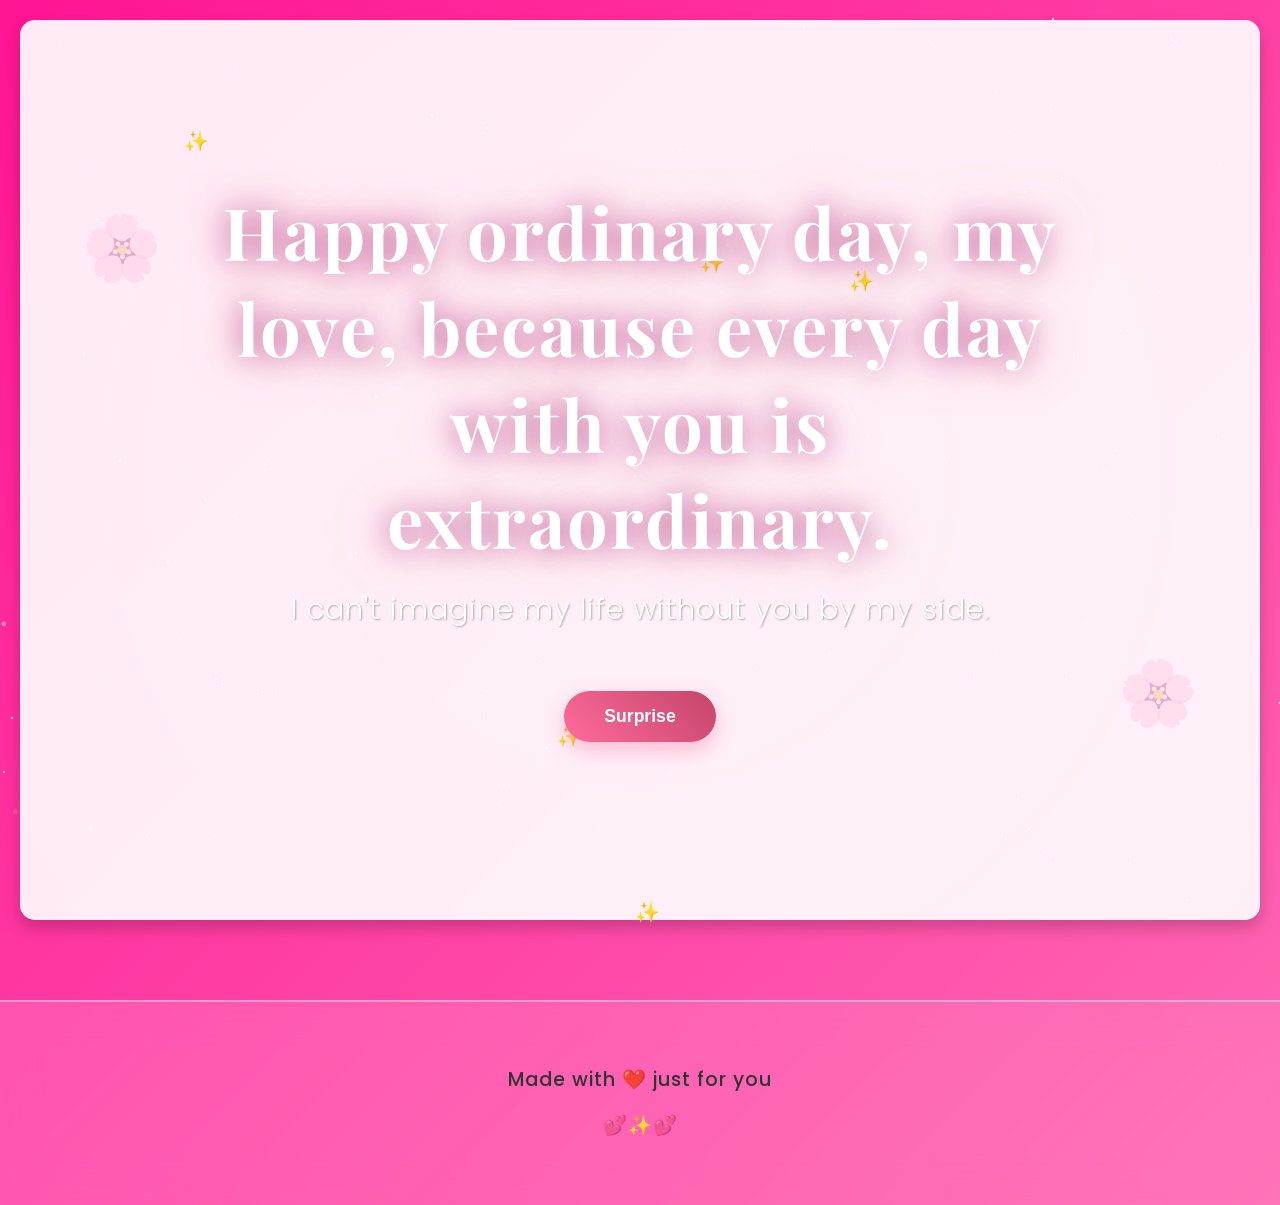
==== index.html @ 8cf5f3b3 "Add files via upload" ====
<!DOCTYPE html>
<html lang="en">
<head>
    <meta charset="UTF-8">
    <meta name="viewport" content="width=device-width, initial-scale=1.0">
    <title>Happy Ordinary Day</title>
    <link rel="stylesheet" href="style.css">
    <link href="https://fonts.googleapis.com/css2?family=Dancing+Script:wght@400;700&family=Playfair+Display:wght@400;700&family=Poppins:wght@300;400;600;700&display=swap" rel="stylesheet">
</head>
<body>
    <div class="stars"></div>
    <div class="particles"></div>
    <canvas id="canvas"></canvas>
    
    <header class="hero">
        <div class="lily-decoration lily-left">🌸</div>
        <div class="lily-decoration lily-right">🌸</div>
        <div class="hero-content">
            <h1 class="glow-text">Happy ordinary day, my love, because every day with you is extraordinary.</h1>
            <p class="subtitle">I can't imagine my life without you by my side.</p>
            <button class="btn-primary glow-btn" type="button" id="surpriseBtn" onclick="window.location.href='surprise.html'">Surprise</button>
            <div id="surprise" class="surprise-box hidden">
                <p>Sidra, you make every day extraordinary. 💕</p>
            </div>
        </div>
    </header>

    <section id="gallery" class="gallery-section hidden">
        <h2 class="section-title">My Favorite View 🌸</h2>
        <div class="slideshow-wrapper">
            <button class="nav-btn prev" onclick="changeSlide(-1)">‹</button>
            <div class="slideshow-container">
                <div class="slideshow">
                    <img src="images/1.jpg" alt="Memory 1" class="slide active">
                    <img src="images/2.jpg" alt="Memory 2" class="slide">
                    <img src="images/3.jpg" alt="Memory 3" class="slide">
                </div>
            </div>
            <button class="nav-btn next" onclick="changeSlide(1)">›</button>
        </div>
        <div class="dots">
            <span class="dot active" onclick="currentSlide(1)"></span>
            <span class="dot" onclick="currentSlide(2)"></span>
            <span class="dot" onclick="currentSlide(3)"></span>
        </div>
    </section>

    <section id="reasons" class="reasons-section hidden">
        <h2 class="section-title">Why I Adore You 🌸</h2>
        <ul id="reasonsList" class="reasons-list">
        </ul>
        <button class="btn-primary" type="button" onclick="addReason()">Add More Reasons</button>
    </section>

    <section id="quotes" class="quotes-section hidden">
        <div class="quotes-grid">
            <blockquote class="quote-card">
                <p>"You are my today and all of my tomorrows."</p>
            </blockquote>
            <blockquote class="quote-card">
                <p>"In your eyes, I found my favorite color."</p>
            </blockquote>
            <blockquote class="quote-card">
                <p>"Distance means so little when someone means so much."</p>
            </blockquote>
        </div>
    </section>

    <section id="messages" class="letter-section hidden">
        <h2 class="section-title">From My Heart to Yours 🌸</h2>
        <div class="message-wrapper">
            <button class="btn-primary" type="button" onclick="typeLetter()">Reveal Letter</button>
            <div class="message" id="loveLetter">
                <p>My dearest Sidra, <br>
                It’s strange how someone can become so important to you in such a quiet, effortless way. You slipped into my days without warning… and now even the simplest moments feel different because of you.<br>
                Sometimes I catch myself thinking about you out of nowhere, the way you talk, the softness in your energy, even the little things like how much you love lilies and those gentle shades of pink… and it all just makes me smile without trying.<br>
                Distance is there, I know. But it doesn’t feel like something that keeps us apart, it just makes what we have feel more meaningful, more intentional. Like every word, every moment we share actually matters.<br>
                I don’t know what the future holds, and maybe that’s scary. But I do know that right now, in this moment, I’m grateful for you. For your kindness, your laughter, your presence in my life. You’ve become a part of my world in a way that feels so natural, so right.<br>
                And the truth is… I’m not just enjoying this for what it is now. I find myself wondering where this could go, how much more there is to discover about you, how many more memories we haven’t even created yet.<br>
                You’ve become something rare to me, Sidra. Something I don’t want to rush, but definitely don’t want to lose.<br>
                So, let's cherish every moment and make every day extraordinary together.</p>
            </div>
        </div>
    </section>

    <section id="interactive" class="interactive-section hidden">
        <h2 class="section-title">Send Some Love 🌸</h2>
        <div class="interactive-grid">
            <div class="interact-card">
                <p class="card-title">Virtual Hugs Sent</p>
                <p class="hug-count"><span id="hugCount">0</span></p>
                <button class="btn-secondary" type="button" onclick="sendHug()">Send a Hug 🤗</button>
            </div>
        </div>
    </section>

    <footer class="footer">
        <p>Made with ❤️ just for you</p>
        <p class="footer-emoji">💕✨💕</p>
    </footer>

    <script src="script.js"></script>
</body>
</html>
---- style.css ----
* {
    margin: 0;
    padding: 0;
    box-sizing: border-box;
}

html, body {
    width: 100%;
    max-width: 100%;
    min-width: 0;
    overflow-x: hidden;
}

body {
    font-family: 'Poppins', sans-serif;
    background: linear-gradient(135deg, #ff1493 0%, #ff69b4 25%, #ff6b9d 50%, #c41e6f 75%, #8b0a50 100%);
    background-size: 400% 400%;
    animation: gradient-shift 15s ease infinite;
    color: #fff;
    text-align: center;
    position: relative;
    min-height: 100vh;
}

@keyframes gradient-shift {
    0% { background-position: 0% 50%; }
    50% { background-position: 100% 50%; }
    100% { background-position: 0% 50%; }
}

#canvas {
    position: fixed;
    top: 0;
    left: 0;
    width: 100%;
    height: 100%;
    pointer-events: none;
    z-index: -1;
}

.stars {
    position: fixed;
    top: 0;
    left: 0;
    width: 100%;
    height: 100%;
    pointer-events: none;
    z-index: 1;
}

.star {
    position: absolute;
    width: 2px;
    height: 2px;
    background: white;
    border-radius: 50%;
    animation: twinkle 3s infinite;
}

@keyframes twinkle {
    0%, 100% { opacity: 0.3; }
    50% { opacity: 1; }
}

.particles {
    position: fixed;
    top: 0;
    left: 0;
    width: 100%;
    height: 100%;
    pointer-events: none;
    z-index: 2;
}

.particle {
    position: absolute;
    pointer-events: none;
}

.particle::before {
    content: '✨';
    font-size: 20px;
    animation: float-particle 4s infinite;
}

@keyframes float-particle {
    0% {
        transform: translateY(0) translateX(0) scale(1);
        opacity: 1;
    }
    100% {
        transform: translateY(-100px) translateX(var(--tx)) scale(0.5);
        opacity: 0;
    }
}


.hero {
    min-height: 100vh;
    display: flex;
    align-items: center;
    justify-content: center;
    padding: 40px 20px;
    position: relative;
    overflow: hidden;
}

.hero::before {
    content: '';
    position: absolute;
    top: -50%;
    left: -50%;
    width: 200%;
    height: 200%;
    background: radial-gradient(circle, rgba(255,255,255,0.2) 0%, transparent 70%);
    animation: pulse 6s ease-in-out infinite;
    z-index: 0;
}

.hero-content {
    position: relative;
    z-index: 3;
    text-align: center;
    width: min(100%, 900px);
    max-width: 100%;
    min-width: 0;
    margin: 0 auto;
}

.glow-text {
    word-wrap: break-word;
    overflow-wrap: break-word;
}

.lily-decoration {
    position: absolute;
    font-size: 4em;
    opacity: 0.3;
    animation: float-lily 6s ease-in-out infinite;
}

.lily-left {
    left: 5%;
    top: 20%;
}

.lily-right {
    right: 5%;
    bottom: 20%;
    animation-delay: 3s;
}

@keyframes float-lily {
    0%, 100% { transform: translateY(0) rotate(0deg); }
    50% { transform: translateY(-20px) rotate(5deg); }
}

.glow-text {
    font-family: 'Playfair Display', serif;
    font-size: 4.5em;
    color: #fff;
    margin-bottom: 15px;
    text-shadow: 0 0 30px rgba(139, 10, 80, 0.6), 0 0 60px rgba(255, 20, 147, 0.4);
    animation: glow-pulse 3s ease-in-out infinite;
    letter-spacing: 2px;
}

@keyframes glow-pulse {
    0%, 100% { text-shadow: 0 0 30px rgba(139, 10, 80, 0.6), 0 0 60px rgba(255, 20, 147, 0.4); }
    50% { text-shadow: 0 0 40px rgba(255, 20, 147, 0.8), 0 0 80px rgba(196, 30, 111, 0.6); }
}

.subtitle {
    font-size: 1.8em;
    color: #fff;
    margin-bottom: 40px;
    font-weight: 300;
    letter-spacing: 1px;
    text-shadow: 1px 1px 2px rgba(0,0,0,0.3);
}

.section-title {
    font-family: 'Playfair Display', serif;
    font-size: 3em;
    color: #8b0a50;
    margin-bottom: 40px;
    text-shadow: 2px 2px 4px rgba(0,0,0,0.1);
    font-weight: 700;
    letter-spacing: 1px;
}

p {
    font-size: 1.15em;
    line-height: 1.9;
    font-weight: 400;
    letter-spacing: 0.3px;
    color: #333;
}

@keyframes pulse {
    0%, 100% { transform: scale(1); }
    50% { transform: scale(1.05); }
}

header {
    padding: 50px 20px;
    background-color: rgba(255, 255, 255, 0.9);
    margin: 20px;
    border-radius: 15px;
    box-shadow: 0 8px 16px rgba(0,0,0,0.2);
    position: relative;
    overflow: hidden;
}

header::before {
    content: '';
    position: absolute;
    top: -50%;
    left: -50%;
    width: 200%;
    height: 200%;
    background: radial-gradient(circle, rgba(255,182,193,0.3) 0%, transparent 70%);
    animation: pulse 4s ease-in-out infinite;
}

h1 {
    font-family: 'Dancing Script', cursive;
    font-size: 3.5em;
    color: #e91e63;
    margin-bottom: 10px;
    text-shadow: 2px 2px 4px rgba(0,0,0,0.1);
}

h2 {
    font-family: 'Dancing Script', cursive;
    font-size: 2.5em;
    color: #e91e63;
    margin-bottom: 20px;
}


.btn-primary {
    background: linear-gradient(45deg, #ff6b9d, #c44569);
    color: white;
    border: none;
    padding: 15px 40px;
    font-size: 1.1em;
    border-radius: 50px;
    cursor: pointer;
    transition: all 0.4s ease;
    box-shadow: 0 8px 20px rgba(255, 107, 157, 0.4);
    margin: 15px;
    font-weight: 600;
    position: relative;
    overflow: hidden;
}

.btn-primary::before {
    content: '';
    position: absolute;
    top: 0;
    left: -100%;
    width: 100%;
    height: 100%;
    background: linear-gradient(45deg, rgba(255,255,255,0.3), transparent);
    transition: left 0.5s;
    z-index: 1;
}

.btn-primary:hover::before {
    left: 100%;
}

.btn-primary:hover {
    transform: translateY(-3px);
    box-shadow: 0 12px 30px rgba(255, 107, 157, 0.6);
}

.btn-secondary {
    background: linear-gradient(45deg, #667eea, #764ba2);
    color: white;
    border: none;
    padding: 12px 30px;
    font-size: 1em;
    border-radius: 25px;
    cursor: pointer;
    transition: all 0.3s ease;
    box-shadow: 0 6px 15px rgba(102, 126, 234, 0.4);
    margin: 10px;
    font-weight: 600;
}

.btn-secondary:hover {
    transform: translateY(-2px);
    box-shadow: 0 10px 25px rgba(102, 126, 234, 0.6);
}

.glow-btn {
    animation: btn-glow 2s ease-in-out infinite;
}

@keyframes btn-glow {
    0%, 100% { box-shadow: 0 8px 20px rgba(255, 107, 157, 0.4); }
    50% { box-shadow: 0 8px 30px rgba(255, 107, 157, 0.8); }
}

.hidden {
    display: none !important;
}


section {
    margin: 40px 20px;
    padding: 60px 40px;
    background: rgba(255, 255, 255, 0.98);
    border-radius: 25px;
    box-shadow: 0 25px 60px rgba(0,0,0,0.15), inset 0 1px 0 rgba(255,255,255,0.6);
    position: relative;
    transition: all 0.5s ease;
    backdrop-filter: blur(10px);
}

section:hover {
    transform: translateY(-10px);
    box-shadow: 0 35px 80px rgba(0,0,0,0.2), inset 0 1px 0 rgba(255,255,255,0.6);
}

.gallery-section {
    background: linear-gradient(135deg, rgba(255,255,255,0.98) 0%, rgba(255,182,193,0.95) 100%);
}

.slideshow-wrapper {
    width: 100%;
    display: flex;
    align-items: center;
    justify-content: center;
    gap: 20px;
    margin-bottom: 30px;
}

.slideshow-container {
    position: relative;
    width: 100%;
    max-width: 700px;
}

.slideshow {
    position: relative;
    height: 500px;
    background-color: #fce4ec; /* Your pink color */
    border-radius: 15px;
    overflow: hidden;
    display: flex; /* Centers the image if it doesn't fill width */
    justify-content: center;
    align-items: center;
}

.slide {
    position: absolute;
    width: 100%;
    height: 100%;
    object-fit: cover;
    object-position: center; /* Add this */
    opacity: 0;
    transition: opacity 0.8s ease;
}

.slide.active {
    opacity: 1;
    animation: slideIn 0.8s ease;
}

@keyframes slideIn {
    from { opacity: 0; transform: scale(0.95); }
    to { opacity: 1; transform: scale(1); }
}

.nav-btn {
    position: absolute;
    top: 50%;
    transform: translateY(-50%);
    background: linear-gradient(45deg, rgba(102,126,234,0.8), rgba(217,70,166,0.8));
    color: white;
    border: none;
    padding: 15px 20px;
    cursor: pointer;
    font-size: 32px;
    border-radius: 50%;
    width: 65px;
    height: 65px;
    display: flex;
    align-items: center;
    justify-content: center;
    transition: all 0.3s ease;
    z-index: 10;
    box-shadow: 0 8px 20px rgba(0,0,0,0.2);
}

.nav-btn:hover {
    background: linear-gradient(45deg, rgba(102,126,234,1), rgba(217,70,166,1));
    transform: translateY(-50%) scale(1.15);
    box-shadow: 0 12px 30px rgba(217,70,166,0.5);
}

.prev { left: 20px; }
.next { right: 20px; }

.dots {
    text-align: center;
    padding: 25px 10px;
}

.dot {
    cursor: pointer;
    height: 12px;
    width: 12px;
    margin: 0 8px;
    background-color: #ddd;
    border-radius: 50%;
    display: inline-block;
    transition: all 0.4s ease;
}

.dot:hover {
    background-color: #999;
    transform: scale(1.2);
}

.dot.active {
    background-color: #ff6b9d;
    transform: scale(1.3);
    box-shadow: 0 0 10px rgba(255, 107, 157, 0.8);
}

.reasons-section {
    display: flex;
    flex-direction: column;
    align-items: center; /* Centers the Title, the Grid, and the Button */
    padding: 50px 20px;
    background: linear-gradient(135deg, rgba(255,255,255,0.98) 0%, rgba(255,192,203,0.95) 100%);
}

.reasons-list {
    list-style: none;
    padding: 0;
    display: grid;
    /* This forces the 2-column split you wanted */
    grid-template-columns: repeat(2, 1fr); 
    gap: 20px;
    max-width: 900px;
    margin: 40px auto; /* This centers the whole grid on the page */
    width: 100%;
}

.reasons-list li {
    /* Re-adding the styles from image_78a7aa.jpg to bring the boxes back */
    background: linear-gradient(135deg, #ffe6f0 0%, #ffb6d9 100%);
    padding: 22px;
    border-radius: 12px;
    text-align: center;
    border-left: 5px solid #d946a6;
    box-shadow: 0 8px 20px rgba(255, 20, 147, 0.2);
    color: #5a3a5a;
    font-weight: 500;
    /* Ensure they have a visible opacity */
    opacity: 0;
    transform: translateY(20px); 
    transition: all 0.5s ease-out;
    animation: fadeInUp 0.6s ease forwards;
}

.reasons-list li:hover {
    transform: translateX(12px);
    box-shadow: 0 12px 30px rgba(255, 107, 157, 0.35), inset 0 1px 0 rgba(255,255,255,0.8);
}

@keyframes fadeInUp {
    from {
        opacity: 0;
        transform: translateY(20px);
    }
    to {
        opacity: 1;
        transform: translateY(0);
    }
}

.quotes-section {
    background: linear-gradient(135deg, rgba(255,255,255,0.98) 0%, rgba(255,182,193,0.95) 100%);
}

.quotes-grid {
    display: grid;
    grid-template-columns: repeat(auto-fit, minmax(250px, 1fr));
    gap: 25px;
    max-width: 1000px;
    margin: 0 auto 30px;
}

.quote-card {
    background: linear-gradient(135deg, #fff0f6 0%, #f5f0ff 100%);
    padding: 30px;
    border-radius: 15px;
    box-shadow: 0 10px 30px rgba(255, 107, 157, 0.2);
    transition: all 0.4s ease;
    position: relative;
    overflow: hidden;
}

.quote-card::before {
    content: '"';
    font-size: 5em;
    color: rgba(255, 107, 157, 0.1);
    position: absolute;
    top: -20px;
    left: -10px;
}

.quote-card {
    background: linear-gradient(135deg, #ffe6f0 0%, #ffb6d9 100%);
    padding: 35px;
    border-radius: 15px;
    box-shadow: 0 12px 35px rgba(255, 20, 147, 0.25), inset 0 1px 0 rgba(255,255,255,0.9);
    transition: all 0.4s ease;
    position: relative;
    overflow: hidden;
}

.quote-card p {
    font-style: italic;
    font-size: 1.35em;
    color: #8b0a50;
    position: relative;
    z-index: 1;
    margin-bottom: 15px;
    font-weight: 600;
}

.quote-card span {
    font-size: 0.95em;
    color: #c41e6f;
    font-weight: 700;
}

.quote-card:hover {
    transform: translateY(-12px) scale(1.03);
    box-shadow: 0 25px 55px rgba(255, 20, 147, 0.4), inset 0 1px 0 rgba(255,255,255,0.9);
}

.letter-section {
    background: linear-gradient(135deg, rgba(255,255,255,0.98) 0%, rgba(255,192,203,0.95) 100%);
}

.message-wrapper {
    max-width: 800px;
    margin: 0 auto;
}

.message {
    background: linear-gradient(135deg, #ffe6f0 0%, #fff0f6 100%);
    padding: 40px;
    border-radius: 15px;
    box-shadow: 0 15px 40px rgba(255, 107, 157, 0.25), inset 0 1px 0 rgba(255,255,255,0.8);
    margin-bottom: 25px;
    border-left: 5px solid #d946a6;
    line-height: 2;
    color: #5a3a5a;
    font-weight: 500;
    display: none;
}

.message.shown {
    display: block;
    animation: fadeInUp 0.8s ease forwards;
}

.message p {
    margin: 12px 0;
    font-size: 1.15em;
}

.interactive-section {
    background: linear-gradient(135deg, rgba(255,255,255,0.98) 0%, rgba(255,182,193,0.95) 100%);
}

.interactive-grid {
    display: flex;
    justify-content: center;
    gap: 25px;
    margin-bottom: 30px;
    max-width: 600px;
    margin-left: auto;
    margin-right: auto;
}

.interact-card {
    background: linear-gradient(135deg, #fff 0%, #f5f0ff 100%);
    padding: 50px 60px;
    border-radius: 18px;
    box-shadow: 0 15px 40px rgba(102, 126, 234, 0.2), inset 0 1px 0 rgba(255,255,255,0.9);
    transition: all 0.4s ease;
    border: 1px solid rgba(102, 126, 234, 0.1);
    min-width: 300px;
    text-align: center;
}

.interact-card:hover {
    transform: translateY(-12px);
    box-shadow: 0 25px 60px rgba(102, 126, 234, 0.3), inset 0 1px 0 rgba(255,255,255,0.9);
}

.card-title {
    font-weight: 700;
    font-size: 1.3em;
    color: #5a5a9a;
    margin-bottom: 15px;
    letter-spacing: 0.5px;
}

.hug-count {
    font-size: 3.5em;
    color: #d946a6;
    font-weight: 800;
    margin: 20px 0;
}

.msg-input {
    width: 100%;
    padding: 14px 18px;
    border: 2px solid #d0b0e0;
    border-radius: 10px;
    font-size: 1em;
    margin-bottom: 12px;
    transition: all 0.3s ease;
    font-family: 'Poppins', sans-serif;
    background: linear-gradient(135deg, #fafafa 0%, #f5f0ff 100%);
    color: #5a3a5a;
}

.msg-input::placeholder {
    color: #a88db8;
    font-weight: 500;
}

.msg-input:focus {
    outline: none;
    border-color: #d946a6;
    box-shadow: 0 0 15px rgba(217, 70, 166, 0.3);
    background: linear-gradient(135deg, #fff 0%, #faf5ff 100%);
}

.messages-display {
    display: grid;
    gap: 15px;
    margin-top: 25px;
}

.messages-display > div {
    background: linear-gradient(135deg, #ffe6f0 0%, #fff0f6 100%);
    padding: 15px 20px;
    border-radius: 10px;
    border-left: 3px solid #ff6b9d;
    animation: slideIn 0.5s ease;
}

.footer {
    padding: 50px 20px;
    background: linear-gradient(135deg, rgba(255,255,255,0.15) 0%, rgba(255,255,255,0.08) 100%);
    margin-top: 80px;
    border-top: 2px solid rgba(255,255,255,0.4);
    color: white;
    backdrop-filter: blur(20px);
}

.footer p {
    font-size: 1.2em;
    margin: 10px 0;
    font-weight: 500;
    letter-spacing: 1px;
}

.footer-emoji {
    font-size: 1.8em;
    margin-top: 15px;
    animation: bounce 1.2s ease infinite;
}

@keyframes bounce {
    0%, 100% { transform: translateY(0); }
    50% { transform: translateY(-10px); }
}

@media (max-width: 768px) {
    .hero {
        min-height: auto;
        padding: 30px 15px;
        width: 100%;
        max-width: 100%;
    }

    .hero-content {
        padding: 0 10px;
        max-width: 100%;
    }

    .glow-text {
        font-size: 2.2em;
    }

    .subtitle {
        font-size: 1.4em;
        margin-bottom: 30px;
    }

    .btn-primary {
        width: 100%;
        max-width: 260px;
        min-width: 0;
    }

    .section-title { font-size: 2em; }
    .slideshow { height: 300px; }
    .msg-input { width: 100%; }
    .interactive-grid { grid-template-columns: 1fr; }
}
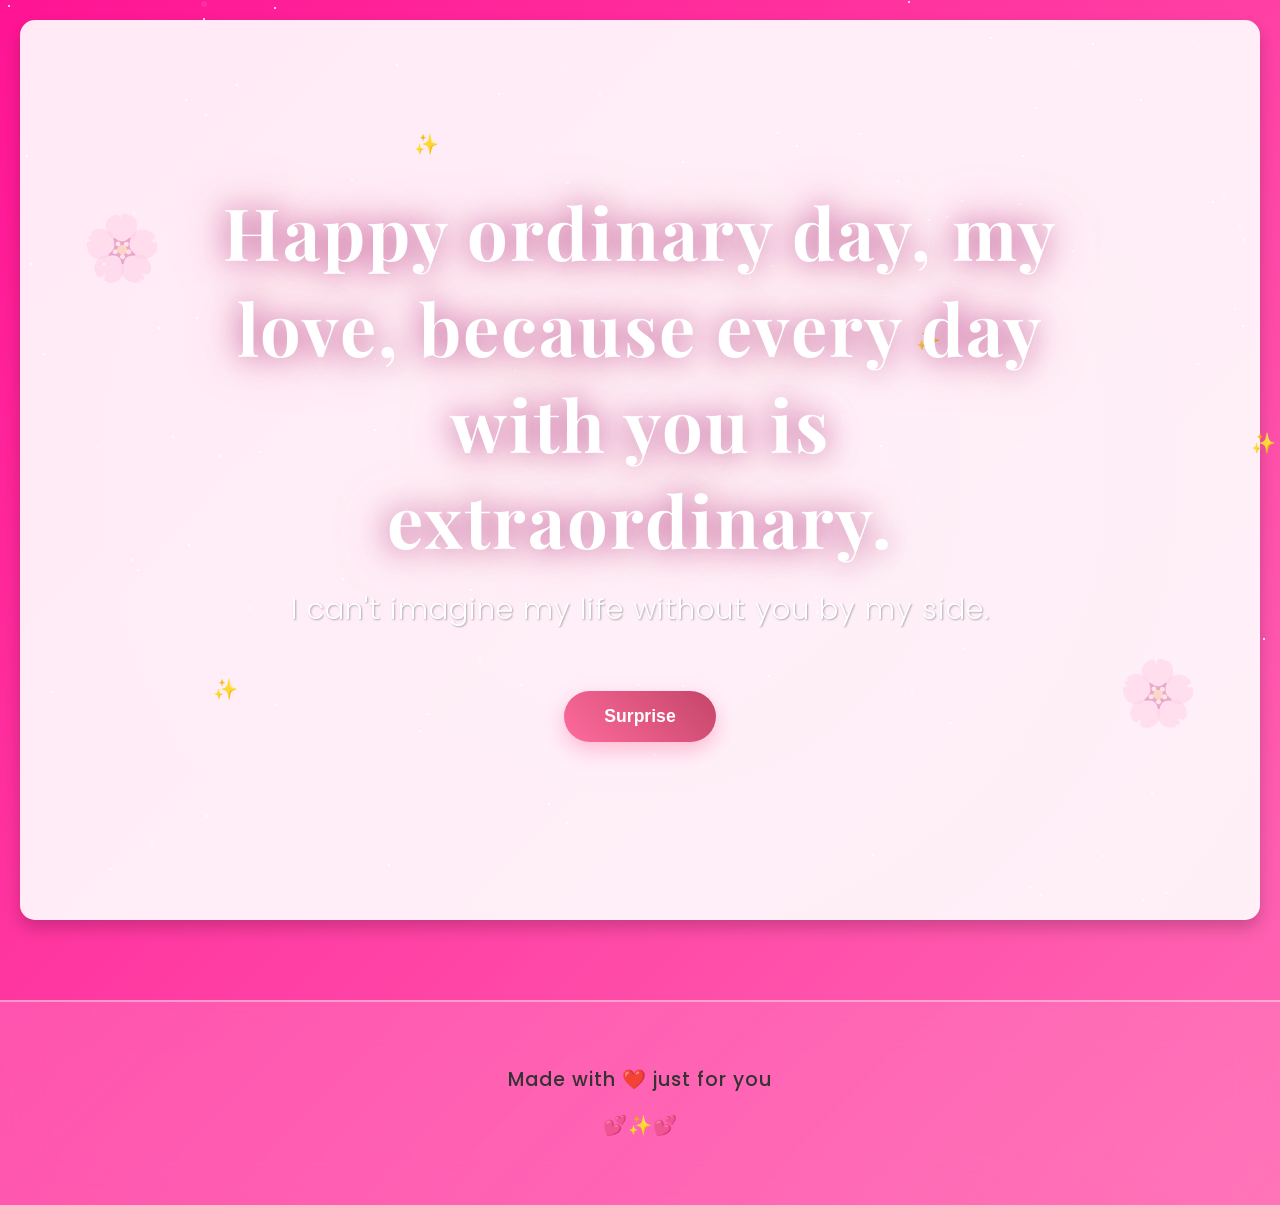
==== commit 53f0cd5d: "change main page" ====
--- a/index.html
+++ b/index.html
@@ -18,7 +18,7 @@
         <div class="hero-content">
             <h1 class="glow-text">Happy ordinary day, my love, because every day with you is extraordinary.</h1>
             <p class="subtitle">I can't imagine my life without you by my side.</p>
-            <button class="btn-primary glow-btn" type="button" id="surpriseBtn" onclick="window.location.href='surprise.html'">Surprise</button>
+            <button class="btn-primary glow-btn" type="button" id="surpriseBtn" onclick="showSurprise()">Surprise</button>
             <div id="surprise" class="surprise-box hidden">
                 <p>Sidra, you make every day extraordinary. 💕</p>
             </div>
